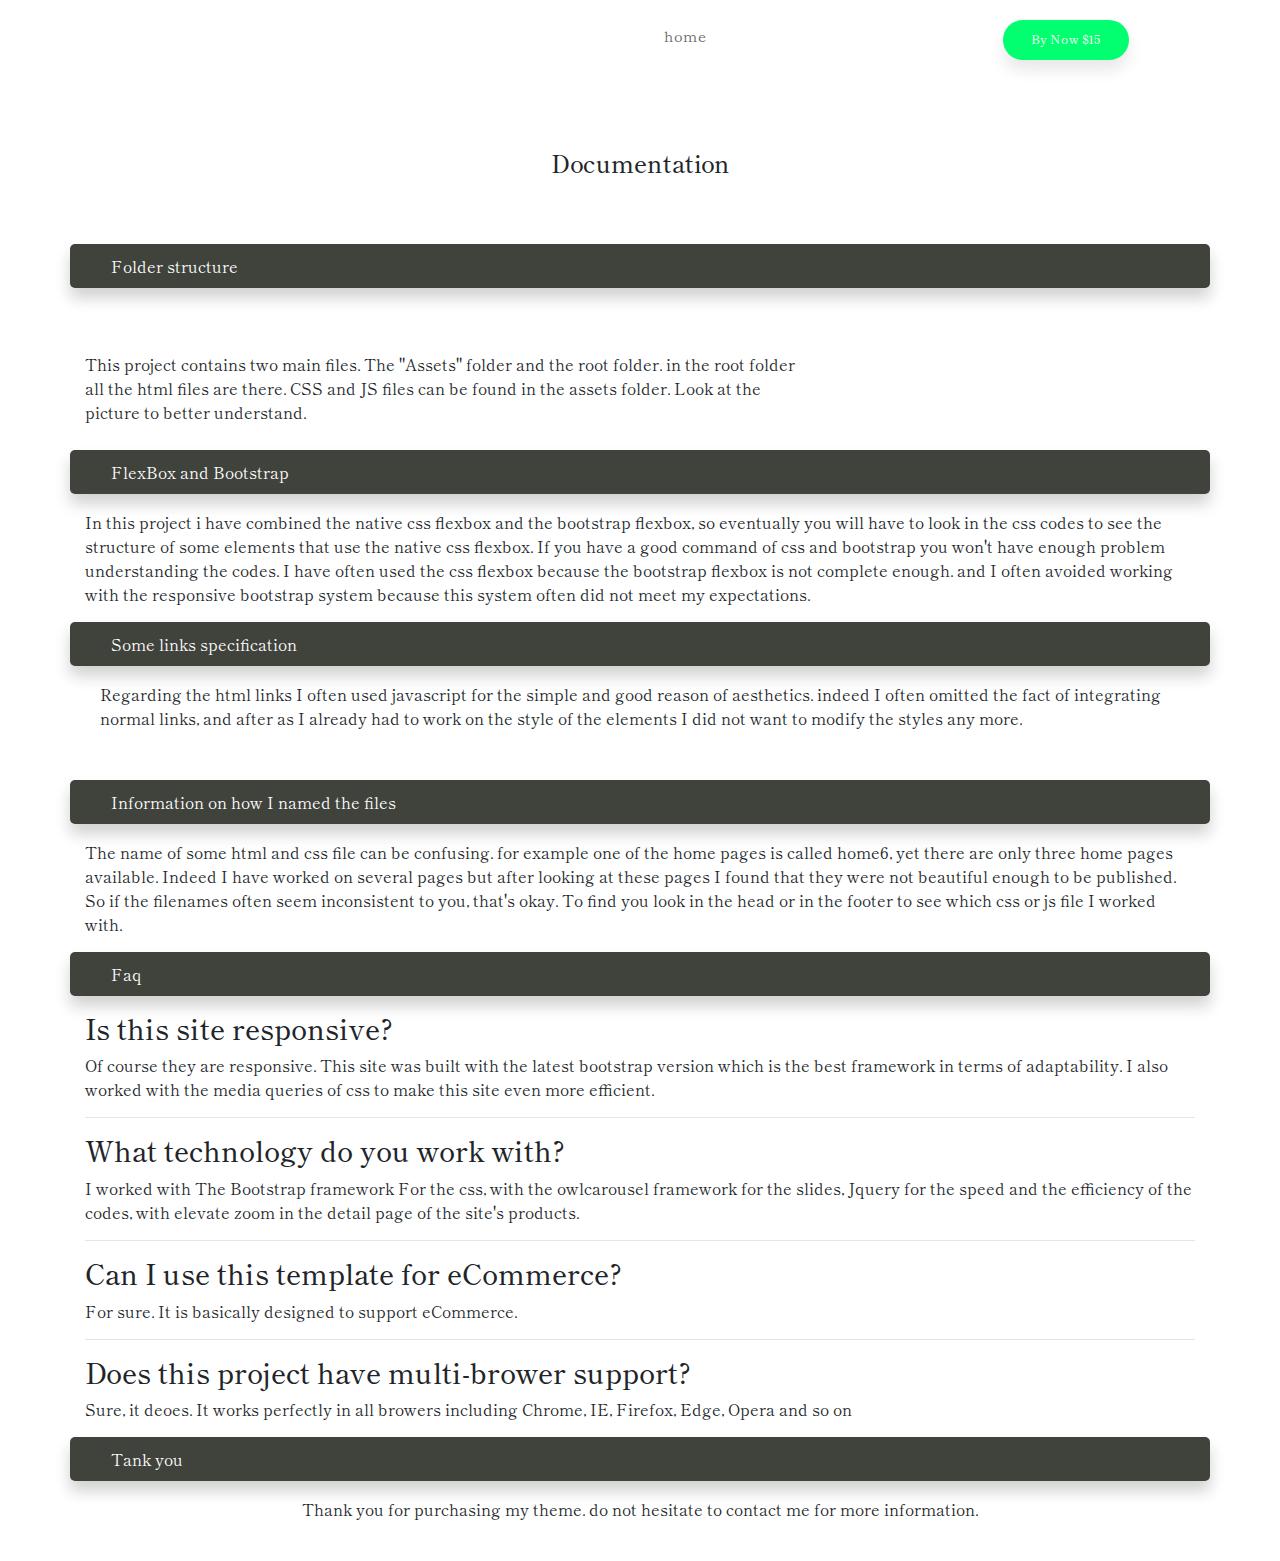
==== template3_parent/documentation.html @ 698ba392 "Create documentation.html" ====
<!DOCTYPE html>
<html>

<head>
    <link rel="stylesheet" href="assets/css/custom.css">
    <meta name="viewport" content="width=device-width, initial-scale=1">
    <link rel="stylesheet" href="assets/js/carousel/owlcarousel/owl.carousel.min.css">
    <link rel="stylesheet" href="assets/js/carousel/owlcarousel/owl.theme.default.min.css">
    <link rel="stylesheet" href="assets/css/bootstrap.css">
    <script src="assets/js/jquery.js"></script>
    <script src="assets/js/popper.js"></script>
    <script src="assets/js/bootstrap.min.js"></script>
    <link rel="stylesheet" href="assets/css/animate.min.css" />
    <script src="assets/js/fontawesome.js" crossorigin="anonymous"></script>
    <link href="assets/css/aos.css" rel="stylesheet">
    <link rel="preconnect" href="https://fonts.gstatic.com">
    <link href="https://fonts.googleapis.com/css2?family=Shippori+Mincho:wght@600&display=swap" rel="stylesheet">
    <link href="assets/css/main.css" rel="stylesheet">
    <link href="assets/css/accordion/main.css" rel="stylesheet">
    <link rel="stylesheet" href="assets/css/home4.css">
    <meta charset="utf-8" />
</head>

<body>
    <nav class="nav_on_carousel">
        <!--NAV 1 ON CAROUSEL, THE MENU LINKS-->
        <div class="main_nav_home6"
            style="display: flex; justify-content: space-around;z-index: 1000;padding: 20px 0px 10px 0px;width: 100%;">
            <div style="cursor: pointer;" class="menu_incons_home_6 open_main_menu_side"> <img class="nav_icons"
                    src="[data-uri]" />
            </div>
            <div class="logo_block_home3">
                <a href="index.html">
                    <img class="col-lg-12" src="logo.svg" alt="">
                </a>

            </div>
            <div class="link_home_6">
                <ul class="link_home_6">
                    <li class="li_links_main_menu_ul_home_6">
                        <a href="index.html" style="color: #686868;;">home</a>
                    </li>
                </ul>
            </div>
            <div class="search_part_block">
                <div>
                    <button onclick="window.location.href='contact.html'"
                        class="btn_carou_buy_now_big btn_by_now_simple black_on_small btn_to_hide">
                        <span class="ml-2">
                            By Now $15</span> <i style="color:white;" class="fas fa-arrow-right ml-2"
                            aria-hidden="true"></i></button>
                    <!--<span><i class="fa fa-shopping-basket" aria-hidden="true"></i></span>-->

                </div>

            </div>
        </div>
        <!-- MAIN MENU-->
        <div class="sidebar_main_menu">
            <div class="container menu_show_for_phone_tablette">
                <div class="row mt-3">
                    <div class="col-10">
                        <p class="mt-2 upper cart_color_solo">Menu</p>
                    </div>
                    <div class="col-2" style="cursor: pointer;"><span class="close close_main_menu text-right"
                            style="font-size: 30px;">&times;</span></div>
                </div>

                <div class="accordion_parent">
                    <div class="accordion_title row">
                        <span class="col-lg-11 cart_color_solo col-sm-11 col-10 ml-3">Home</span>
                        <strong class="plus_signe_accordion"><i style="font-size:20px" class="fas text-center fa-plus"
                                aria-hidden="true"></i></strong>
                    </div>
                    <div class="accordion_child complemention container ">
                        <div class="accordion_parent sub_for_menu_add">
                            <div class="accordion_title row">
                                <span class="col-lg-11 cart_color_solo col-sm-11 col-10 ml-3">Home Pages</span>
                                <strong class="plus_signe_accordion"><i style="font-size:20px"
                                        class="fas text-center fa-plus" aria-hidden="true"></i></strong>
                            </div>
                            <div class="accordion_child complemention container ">
                                <div class="mt-2"><a class="cart_color_solo ml-5" href="index.html">Home 1</a></div>
                                <div class="mt-2"><a class="cart_color_solo ml-5" href="home5.html">Home 2</a></div>
                                <div class="mt-2"><a class="cart_color_solo ml-5" href="home6.html">Home 3</a></div>
                            </div>
                        </div>
                        <div class="accordion_parent sub_for_menu_add">
                            <div class="accordion_title row">
                                <span class="col-lg-11 cart_color_solo col-sm-11 col-10 ml-3">Header Layout</span>
                                <strong class="plus_signe_accordion"><i style="font-size:20px"
                                        class="fas text-center fa-plus" aria-hidden="true"></i></strong>
                            </div>
                            <div class="accordion_child complemention container ">
                                <div class="mt-2"><a class="cart_color_solo ml-5" href="index.html">Header V1</a>
                                </div>
                                <div class="mt-2"><a class="cart_color_solo ml-5" href="home5.html">Header V2</a>
                                </div>
                                <div class="mt-2"><a class="cart_color_solo ml-5" href="home6.html">Header V3</a>
                                </div>
                            </div>
                        </div>
                        <div class="accordion_parent sub_for_menu_add">
                            <div class="accordion_title row">
                                <span class="col-lg-11 cart_color_solo col-sm-11 col-10 ml-3">Home Options</span>
                                <strong class="plus_signe_accordion"><i style="font-size:20px"
                                        class="fas text-center fa-plus" aria-hidden="true"></i></strong>
                            </div>
                            <div class="accordion_child complemention container ">
                                <div class="mt-2"><a class="cart_color_solo ml-5" href="home6.html">Modal Popup</a>
                                </div>
                                <div class="mt-2"><a class="cart_color_solo ml-5" href="home5.html">Header Whithout
                                        Stciky</a>
                                </div>
                                <div class="mt-2"><a class="cart_color_solo ml-5" href="index.html">Header
                                        Stciky1</a></div>
                                <div class="mt-2"><a class="cart_color_solo ml-5" href="home6.html">Header
                                        Stciky2</a></div>
                            </div>
                        </div>
                    </div>
                </div>
                <hr>
                <div class="accordion_parent">
                    <div class="accordion_title row">
                        <span class="col-lg-11 cart_color_solo col-sm-11 col-10 ml-3">Shop</span>
                        <strong class="plus_signe_accordion"><i style="font-size:20px" class="fas text-center fa-plus"
                                aria-hidden="true"></i></strong>
                    </div>
                    <div class="accordion_child complemention container">
                        <div class="accordion_parent sub_for_menu_add">
                            <div class="accordion_title row">
                                <span class="col-lg-11 cart_color_solo col-sm-11 col-10 ml-3">Catalog</span>
                                <strong class="plus_signe_accordion"><i style="font-size:20px"
                                        class="fas text-center fa-plus" aria-hidden="true"></i></strong>
                            </div>
                            <div class="accordion_child complemention container">
                                <div class="mt-2"><a class="cart_color_solo ml-5" href="grid_view_1.html">Style
                                        1</a></div>
                                <div class="mt-2"><a class="cart_color_solo ml-5" href="grid_view_2.html">Style
                                        2</a></div>
                                <div class="mt-2"><a class="cart_color_solo ml-5" href="grid_view_3.html">Style
                                        3</a></div>
                            </div>
                        </div>
                        <div class="accordion_parent sub_for_menu_add">
                            <div class="accordion_title row">
                                <span class="col-lg-11 cart_color_solo col-sm-11 col-10 ml-3">Cart &
                                    Whishlist</span>
                                <strong class="plus_signe_accordion"><i style="font-size:20px"
                                        class="fas text-center fa-plus" aria-hidden="true"></i></strong>
                            </div>
                            <div class="accordion_child complemention container ">
                                <div class="mt-2"><a class="cart_color_solo ml-5" href="cart_1.html">Cart 1</a>
                                </div>
                                <div class="mt-2"><a class="cart_color_solo ml-5" href="cart_2.html">Cart 2</a>
                                </div>
                                <div class="mt-2"><a class="cart_color_solo ml-5" href="cart_3.html">Cart 3</a>
                                </div>
                            </div>
                        </div>
                        <div class="accordion_parent sub_for_menu_add">
                            <div class="accordion_title row">
                                <span class="col-lg-11 cart_color_solo col-sm-11 col-10 ml-3">Checkout &
                                    Validationi</span>
                                <strong class="plus_signe_accordion"><i style="font-size:20px"
                                        class="fas text-center fa-plus" aria-hidden="true"></i></strong>
                            </div>
                            <div class="accordion_child complemention container ">
                                <div class="mt-2"><a class="cart_color_solo ml-5" href="checkout_road_1.html">Checkout
                                        Road 1</a></div>
                                <div class="mt-2"><a class="cart_color_solo ml-5" href="checkout_road_2.html">Checkout
                                        Road 2</a></div>
                                <div class="mt-2"><a class="cart_color_solo ml-5" href="checkout_road_3.html">Checkout
                                        Road 3</a></div>
                                <div class="mt-2"><a class="cart_color_solo ml-5" href="checkout_road_4.html">Checkout
                                        Road 4</a></div>
                            </div>
                        </div>
                    </div>
                </div>
                <hr>
                <div class="accordion_parent">
                    <div class="accordion_title row">
                        <span class="col-lg-11 cart_color_solo col-sm-11 col-10 ml-3">Product & Other Pages</span>
                        <strong class="plus_signe_accordion"><i style="font-size:20px" class="fas text-center fa-plus"
                                aria-hidden="true"></i></strong>
                    </div>
                    <div class="accordion_child complemention container">
                        <div class="accordion_parent sub_for_menu_add">
                            <div class="accordion_title row">
                                <span class="col-lg-11 cart_color_solo col-sm-11 col-10 ml-3">Product Types</span>
                                <strong class="plus_signe_accordion"><i style="font-size:20px"
                                        class="fas text-center fa-plus" aria-hidden="true"></i></strong>
                            </div>
                            <div class="accordion_child complemention container">
                                <div class="mt-2"><a class="cart_color_solo ml-5" href="product-detail.html">Product
                                        Pages 1</a></div>
                                <div class="mt-2"><a class="cart_color_solo ml-5" href="product-detail_2.html">Product
                                        Pages 2</a></div>
                                <div class="mt-2"><a class="cart_color_solo ml-5" href="product-detail_3.html">Product
                                        Pages 3</a></div>
                            </div>
                        </div>
                        <div class="accordion_parent sub_for_menu_add">
                            <div class="accordion_title row">
                                <span class="col-lg-11 cart_color_solo col-sm-11 col-10 ml-3">Other Pages</span>
                                <strong class="plus_signe_accordion"><i style="font-size:20px"
                                        class="fas text-center fa-plus" aria-hidden="true"></i></strong>
                            </div>
                            <div class="accordion_child complemention container ">
                                <div class="mt-2"><a class="cart_color_solo ml-5" href="about.html">About</a></div>
                                <div class="mt-2"><a class="cart_color_solo ml-5" href="contact.html">Contact</a>
                                </div>
                                <div class="mt-2"><a class="cart_color_solo ml-5" href="login_single.html">Login
                                        Single</a></div>
                                <div class="mt-2"><a class="cart_color_solo ml-5" href="register_single.html">Register
                                        Single</a></div>
                                <div class="mt-2"><a class="cart_color_solo ml-5" href="my_account.html">My
                                        Account</a></div>
                                <div class="mt-2"><a class="cart_color_solo ml-5" href="404.html">Not Found Page</a>
                                </div>
                            </div>
                        </div>
                    </div>
                </div>
                <hr>
                <div class="accordion_parent">
                    <div class="accordion_title row">
                        <span class="col-lg-11 cart_color_solo col-sm-11 col-10 ml-3">Blog</span>
                        <strong class="plus_signe_accordion"><i style="font-size:20px" class="fas text-center fa-plus"
                                aria-hidden="true"></i></strong>
                    </div>
                    <div class="accordion_child complemention container">
                        <div class="accordion_parent sub_for_menu_add">
                            <div class="accordion_title row">
                                <span class="col-lg-11 cart_color_solo col-sm-11 col-10 ml-3">Blog Pages</span>
                                <strong class="plus_signe_accordion"><i style="font-size:20px"
                                        class="fas text-center fa-plus" aria-hidden="true"></i></strong>
                            </div>
                            <div class="accordion_child complemention container">
                                <div class="mt-2"><a class="cart_color_solo ml-5" href="blog_classic.html">Classic
                                        Simple</a></div>
                                <div class="mt-2"><a class="cart_color_solo ml-5"
                                        href="blog_classic-side-bar.html">Classic With Side Bar</a>
                                </div>
                                <div class="mt-2"><a class="cart_color_solo ml-5" href="blog_grid.html">Blog
                                        Grid</a></div>
                                <div class="mt-2"><a class="cart_color_solo ml-5" href="blog_list.html">Blog
                                        List</a></div>
                                <div class="mt-2"><a class="cart_color_solo ml-5" href="blog_single.html">Blog
                                        single simple</a>
                                </div>
                                <div class="mt-2"><a class="cart_color_solo ml-5" href="blog_single_side.html">Blog
                                        single With Side
                                        Bar</a></div>
                            </div>
                        </div>

                    </div>
                </div>
                <hr>
                <div class="row mt-3">
                    <div class="col-10">
                        <p class="mt-2 upper cart_color_solo cart_color">Login</p>
                    </div>
                    <div class="col-2" style="cursor: pointer;"><img class="nav_icons"
                            src="[data-uri]">
                    </div>
                </div>
                <hr>
                <div class="row mt-3">
                    <div class="col-10">
                        <p class="mt-2 upper cart_color_solo cart_color">Cart</p>
                    </div>
                    <div class="col-2 d-flex" style="cursor: pointer; color:#01FF70;"> <span>(0)</span> <img
                            class="nav_icons"
                            src="[data-uri]">
                    </div>
                </div>

                <hr>
                <div class="row mt-3">
                    <div class="col-10">
                        <p class="mt-2 upper cart_color_solo cart_color">Whishlist</p>
                    </div>
                    <div class="col-2 d-flex" style="cursor: pointer; color:#01FF70;"> <span>(0)</span> <img
                            class="nav_icons"
                            src="[data-uri]">
                    </div>
                </div>

            </div>
        </div>
    </nav>
    <div>
        <div class="container" style="margin-top: 50px;">
            <div class="text-center">
                <img class="logo_big" src="logo_big.svg" alt="">
            </div>
            <h4 class="text-center big_title_h4">Documentation</h4>
        </div>
    </div>
    <div class="container mt-5">
        <div class="accordion_parent">
            <div class="accordion_title row">
                <span class="col-lg-11  col-sm-11 col-10 ml-3">Folder structure</span>
                <strong class="plus_signe_accordion"><i style='font-size:20px'
                        class='fas fa-plus text-center'></i></strong>
            </div>
            <div class="accordion_child complemention">
                <div class="row mt-3">
                    <div class="col-lg-8 mt-5">
                        <p>This project contains two main files. The "Assets" folder and the root folder.
                            in the root folder all the html files are there. CSS and JS files can be found in the assets
                            folder. Look at the picture to better understand.</p>
                    </div>
                    <div><img src="documentation_structure.png" class="col-lg-12" alt=""></div>
                </div>
            </div>
        </div>

        <div class="accordion_parent">
            <div class="accordion_title row">
                <span class="col-lg-11  col-sm-11 col-10 ml-3">FlexBox and Bootstrap</span>
                <strong class="plus_signe_accordion"><i style='font-size:20px'
                        class='fas fa-plus text-center'></i></strong>
            </div>
            <div class="accordion_child complemention">
                <p class="mt-3">In this project i have combined the native css flexbox and the bootstrap flexbox, so
                    eventually you
                    will have to look in the css codes to see the structure of some elements that use the native css
                    flexbox. If you have a good command of css and bootstrap you won't have enough problem understanding
                    the codes. I have often used the css flexbox because the bootstrap flexbox is not complete enough.
                    and I often avoided working with the responsive bootstrap system because this system often did not
                    meet my expectations.</p>
            </div>
        </div>
        <div class="accordion_parent">
            <div class="accordion_title row">
                <span class="col-lg-11  col-sm-11 col-10 ml-3">Some links specification</span>
                <strong class="plus_signe_accordion"><i style='font-size:20px'
                        class='fas fa-plus text-center'></i></strong>
            </div>
            <div class="accordion_child complemention">
                <div class="col-lg-12">
                    <p class="mt-3">Regarding the html links I often used javascript for the simple and good reason of
                        aesthetics.
                        indeed I often omitted the fact of integrating normal links, and after as I already had to work
                        on
                        the style of the elements I did not want to modify the styles any more.</p>
                </div>
                <div class="col-lg-4">
                    <img src="links_spe.png" alt="">
                </div>

            </div>
        </div>
        <div class="accordion_parent">
            <div class="accordion_title row">
                <span class="col-lg-11  col-sm-11 col-10 ml-3">Information on how I named the files</span>
                <strong class="plus_signe_accordion"><i style='font-size:20px'
                        class='fas fa-plus text-center'></i></strong>
            </div>
            <div class="accordion_child complemention">
                <p class="mt-3">The name of some html and css file can be confusing. for example one of the home pages
                    is called
                    home6, yet there are only three home pages available. Indeed I have worked on several pages but
                    after looking at these pages I found that they were not beautiful enough to be published. So if the
                    filenames often seem inconsistent to you, that's okay. To find you look in the head or in the footer
                    to see which css or js file I worked with.</p>
            </div>
        </div>
        <div class="accordion_parent">
            <div class="accordion_title row">
                <span class="col-lg-11  col-sm-11 col-10 ml-3">Faq</span>
                <strong class="plus_signe_accordion"><i style='font-size:20px'
                        class='fas fa-plus text-center'></i></strong>
            </div>
            <div class="accordion_child complemention">
                <div class="mt-3">
                    <h3>Is this site responsive?</h3>
                    <p>Of course they are responsive. This site was built with the latest bootstrap version which is the
                        best framework in terms of adaptability.
                        I also worked with the media queries of css to make this site even more efficient.</p>
                    <hr>
                    <h3>What technology do you work with?</h3>
                    <p>I worked with The Bootstrap framework For the css, with the owlcarousel framework for the slides,
                        Jquery for the speed and the efficiency of the codes, with elevate zoom in the detail page of
                        the site's products.</p>
                    <hr>
                    <h3>Can I use this template for eCommerce?</h3>
                    <p>For sure. It is basically designed to support eCommerce.</p>
                    <hr>
                    <h3>Does this project have multi-brower support?</h3>
                    <p>Sure, it deoes. It works perfectly in all browers including Chrome, IE, Firefox, Edge, Opera and
                        so on</p>
                </div>
            </div>
        </div>
        <div class="accordion_parent">
            <div class="accordion_title row">
                <span class="col-lg-11  col-sm-11 col-10 ml-3">Tank you</span>
                <strong class="plus_signe_accordion"><i style='font-size:20px'
                        class='fas fa-plus text-center'></i></strong>
            </div>
            <div class="accordion_child complemention">
                <p class="mt-3 text-center">Thank you for purchasing my theme. do not hesitate to contact me for more
                    information.</p>
                <div class="text-center">
                    <img class="logo_big" src="logo_big.svg" alt="">
                </div>
            </div>
        </div>
    </div>
    <script src="assets/js/main.js"></script>
    <script src="assets/js/carousel/owlcarousel/owl.carousel.min.js"></script>
    <script src="assets/js/aos.js"></script>
    <script src="assets/js/carousel/custom.js"></script>
    <script src="assets/js/carousel/big.js"></script>
    <script src="assets/js/carousel/my_own_carou.js"></script>
    <script src="assets/css/accordion/main.js"></script>
    <script src="main.js"></script>
</body>

</html>
---- template3_parent/assets/css/custom.css ----
html,
h1,
h2,
h3,
h4,
h5,
h6,
p,
a,
strong,
span,
input,
li,
body,
button,
input {
    font-family: 'Shippori Mincho', serif;
}


body,
html {
    height: 100%;
}

/*ONLY FOR THE CAROUSEL THAT HAVING THE "carou_responsive_div" CLASS */
/*CUSTOM THE TWO BUTTON CONTROLER OF RESPONSIVE CAROUSEL*/
.btn_carou_responsive_div {
    font-size    : 1.7em !important;
    box-shadow   : 0 10px 15px rgba(25, 25, 25, 0.1);
    border-radius: 50% !important;
    height       : 50px;
    width        : 50px;
    color        : #01FF70 !important;
}

/*PUT THE ALL THE TWO BUTTON OF CAROUSEL ON THE RIGHT OF THE SCREEN*/
.owl-nav-carou_responsive_div {
    right     : 0;
    position  : absolute;
    margin-top: 20px
}

nav.disabled {
    display: block !important;
}

/*CUSTOM THE TWO BUTTON CONTROLER OF RESPONSIVE CAROUSEL*/
.btn_carou_responsive_div:hover {
    background-color          : #01FF70 !important;
    transition                : background-color 1s;
    color                     : white !important;
    transition-timing-function: linear;
}

/*THE SEPARATOR*/
.block_separator_carou_responsive {
    border-style: solid;
    height      : 0;
    border-width: 1px;
    margin-top  : 15px;
    border-color: #01FF70;
    cursor      : pointer;
}

/*STYLE OF COUNTER*/
.block_counter_carou_responsive {
    box-shadow   : 0 10px 15px rgba(25, 25, 25, 0.1);
    border-radius: 50% !important;
    width        : 30px;
    height       : 30px;
    text-align   : center;
    font-size    : 14px;
    padding-top  : 2px;
    cursor       : pointer;
    color        : #01FF70;
}

/*@media screen and (max-height: 768px) {}*/

.owl-dots-carou_responsive_div {
    display: none;
}



.bg_green_side_big_carou {
    /* box-shadow  : 0 10px 15px rgba(25, 25, 25, 0.1);*/
    border-width: 1px;
    height      : auto;
    border-color: #01FF70;
}


.row.onepx-gutter [class*='col-']:not(:first-child),
.row.oneepx-gutter [class*='col-']:not(:last-child) {
    padding-right: 0px;
    padding-left : 0px;
}

.row.onepx-gutter [class*='col-']:first-child,
.row.oneepx-gutter [class*='col-']:last-child {
    padding-right: 0px;
    padding-left : 0px;
}

.row1_of_element_on_big_carou {
    position: absolute;
    z-index : 1000 !important;
    top     : 100px;
    right   : 10%;
}

.price_carou_big_1 {
    margin-right: 10%;
    color       : white;
    font-size   : 30px;
}

.btn_carou_buy_now_big {
    border-width    : 0px;
    box-shadow      : 0 10px 15px rgba(25, 25, 25, 0.1);
    color           : white;
    padding         : 10px 20px 10px 20px;
    transition      : background-color 1s, color 1s linear;
    border-radius   : 20px;
    background-color: #01FF70;
    font-size       : 12.5px;
}

.btn_carou_buy_now_big:hover {
    background-color: white;
    color           : #01FF70;
}



.row2_of_element_on_big_carou {
    position: absolute;
    z-index : 1000;
    top     : 100px;
    left    : 10%;
}

.sub_element {
    border-width: 0px;
    color       : white;
    font-size   : 20px;
    font-weight : bolder;
}

.row3_of_element_on_big_carou {
    position: absolute;
    z-index : 1000;
    top     : 73%;
    left    : 10%;

}

.txt-third_on_carou {
    font-weight  : 300;
    font-size    : 15px;
    padding      : 10px 20px 10px 20px;
    border-radius: 20px;
    box-shadow   : 0 10px 15px rgba(25, 25, 25, 0.1);
    border-style : solid;
    border-width : 1px;
    border-color : #01FF70;
}

.row4_of_element_on_big_carou {
    position: absolute;
    z-index : 1000 !important;
    top     : 73%;
    right   : 15%;
}

.btn_carou_explore_big {
    border-width    : 0px;
    box-shadow      : 0 10px 15px rgba(25, 25, 25, 0.1);
    color           : white;
    height          : 50px;
    width           : 50px;
    background-color: #01FF70;
    border-radius   : 50%;
    color           : white;
    font-size       : 12.5px;
}

.btn_carou_explore_big:hover {
    background-color: white;
    height          : 55px;
    width           : 55px;
    transition      : background-color 0.5s, width .5s, height .5s;
    color           : #01FF70;
    font-size       : 20px;
}

.owl-dots-carou_carousel_big {
    position: absolute;
    z-index : 1;
    top     : 80%;
    right   : 45%;
}

.owl-dots-carou_carousel_big .owl-dot span {
    background-color: transparent !important;
    border-style    : solid;
    border-width    : 2px;
    border-color    : white;
}

.owl-dots-carou_carousel_big .active span {
    background-color: #01FF70 !important;
    border-color    : #01FF70 !important;
}

.owl-nav-owl-carousel_big {
    display: none;
}

.carousel-indicators li.active {
    background-color: white !important;
}

.carousel-indicators li {
    border-radius   : 50%;
    height          : 10px !important;
    width           : 10px !important;
    background-color: #01FF70 !important;
}

.my_own_carou {
    position: relative;
}

.my_own_carou>div {
    position: absolute;
    z-index : 10000;
}



.carousel-control-next-icon {

    color: #01FF70 !important;
}

.title_on_carou_big1 {
    font-size     : 20px;
    letter-spacing: 1px;
    font-family   : 'Antic Slab', serif !important;
}

.vertical_horizon-center {
    margin       : 0;
    position     : absolute;
    top          : 50%;
    left         : 50%;
    -ms-transform: translate(-50%, -50%);
    transform    : translate(-50%, -50%);
}

.center_verticaly {
    margin   : 0;
    position : absolute;
    top      : 50%;
    left     : 50%;
    transform: translate(-50%, -50%);
    height   : 20%;
}

.icons_on_carou_phone_big_1 {
    margin   : 0;
    position : absolute;
    top      : 40%;
    right    : 10%;
    transform: translate(-50%, -50%);
    height   : 20%;
    z-index  : 1000000;
}

.image_to_slide {
    height : 100vh;
    display: none;
}

.clearfix {
    overflow: auto;
}

.fine-ligne-carou {
    border-style: solid;
    border-width: 1px;
    height      : 55%;
    width       : 0px;
    border-color: white;
}

.computer_menu {
    position   : absolute;
    z-index    : 1000;
    padding-top: 30px;
}

.fa-grip-lines_block {
    border-style    : solid;
    height          : 100px;
    width           : 100px;
    padding         : 10px;
    border-width    : 0px;
    border-radius   : 50%;
    background-color: #40423c;
    cursor          : pointer;
}

.cart_counter {
    position   : absolute;
    color      : #01FF70 !important;
    top        : 15px;
    font-family: 'Antic Slab', serif !important;
    font-size  : 20px;
    font-weight: bolder;
}

/*BIG CAROUSEL 2 PART
*/

.main_block_to_center {
    position : absolute;
    z-index  : 100000;
    top      : 40%;
    left     : 50%;
    transform: translate(-50%, -50%);
    width    : 100%
}

.BigTitle_Carou2 {
    text-align    : center;
    width         : 100%;
    color         : white;
    letter-spacing: 51px;
    text-transform: uppercase;
    margin-top    : 50px;
}

.secondTitle_Carou1 {
    margin-top : 50px;
    font-family: 'Antic Slab', serif !important;
    font-size  : 80px;
    color      : #40423c !important;
}

.Date_Carou1 {
    margin-top : 0px;
    color      : #01FF70 !important;
    font-size  : 50px;
    margin-left: 5%;
}

.explore_Carou2 {
    color              : white !important;
    font-size          : 25px;
    border-bottom-style: solid;
    text-align         : center;
}

.explore_Carou2:hover {
    text-decoration    : none;
    border-bottom-color: #01FF70 !important;
    transition         : ease border-bottom-color 2s;
}

.block_for_controler {
    position : absolute;
    z-index  : 10000;
    left     : 50%;
    bottom   : 5%;
    transform: translateX(-50%)
}

.line-prev {
    /*  position           : absolute;
    z-index            : 100000;
    bottom             : 10%;
    left               : 44%;
    transform          : translate(-50%, 50%);*/
    color              : white !important;
    font-size          : 25px;
    border-bottom-style: solid;
    cursor             : pointer;
    width              : 50px;
}

.row_prev_big_carou2 {
    /*  position : absolute;
    z-index  : 100000;
    bottom   : 10.2%;
    left     : 49%;
    transform: translate(-50%, 50%);*/
    color    : white !important;
    font-size: 20px;
    cursor   : pointer;
}


.line-next {
    /* position           : absolute;
    z-index            : 100000;
    bottom             : 10%;
    left               : 55%;
    transform          : translate(-50%, 50%);*/
    color              : white !important;
    font-size          : 25px;
    border-bottom-style: solid;
    cursor             : pointer;
    width              : 50px;
}

.row_next_big_carou2 {
    /* position : absolute;
    z-index  : 100000;
    bottom   : 10.2%;
    left     : 60%;
    transform: translate(-50%, 50%);*/
    color    : white !important;
    font-size: 20px;
    cursor   : pointer;
}

.next-control-big-carou2:hover {
    color     : #01FF70 !important;
    transition: ease color 1s;
}

.prev-control-big-carou2:hover {
    color     : #01FF70 !important;
    transition: ease color 1s;
}

/*END OFCAROUSEL 2 PART ;
*/






@media screen and (min-width: 1024px) {
    .image_to_slide {
        display: block;
    }
}



@media screen and (max-width: 576px) {
    .row1_of_element_on_big_carou {
        left: 10%;
        top : 70px;
    }

    .row2_of_element_on_big_carou,
    .row3_of_element_on_big_carou {
        display: none !important;
    }

    .btn_by_now_simple {
        border-radius      : 0px;
        background-color   : transparent;
        border-bottom-style: solid !important;
        border-color       : #01FF70 !important;
        border-bottom-width: 1px !important;
    }

    .hide768 {
        display: none;
    }
}

@media screen and (max-width: 360px) {
    .row1_of_element_on_big_carou {
        left: 10%;
        top : 90px;
    }

    .row4_of_element_on_big_carou {
        top: 82%;
    }

    .btn_by_now_simple {
        border-radius      : 0px;
        background-color   : transparent;
        border-bottom-style: solid !important;
        border-color       : #01FF70 !important;
        border-bottom-width: 1px !important;
    }
}

@media screen and (max-width: 992px) {
    .txt_right_nav_big_carou1 {
        display: none;
    }

    /*.image_to_slide {
        height: 30% !important;
        width : 30% !important;
    }*/

    .vertical_horizon-center {
        margin       : 0;
        position     : absolute;
        top          : 50%;
        left         : 30%;
        -ms-transform: translate(-50%, -50%);
        transform    : translate(-50%, -50%);
    }

    .row.onepxPuma-gutter [class*='col-']:not(:first-child),
    .row.onepxPuma-gutter [class*='col-']:not(:last-child) {
        padding-right: 0px;
        padding-left : 0px;
    }

    .row.onepxPuma-gutter[class*='col-']:first-child,
    .row.onepxPuma-gutter [class*='col-']:last-child {
        padding-right: 0px;
        padding-left : 0px;
    }




    .element_to_down {
        margin-top: 20px;
    }

}

.logo-div {
    margin-left: 5%;
}

.span_second_block_link_on_carou_big1 {
    margin-left: 50px;
}

@media screen and (max-width: 576px) {
    .logo-div {
        margin: 0 !important;
    }

    .txt_left_nav_big_carou1 {
        display: none;
    }

    .span_second_block_link_on_carou_big1 {
        margin-left: 20px !important;
    }

    .BigTitle_Carou2 {
        font-size     : 18px;
        letter-spacing: 10px;
    }

    .secondTitle_Carou1 {
        font-size: 40px;
    }

    .Date_Carou1 {
        font-size: 30px;
    }

    .explore_Carou2 {
        color              : white !important;
        font-size          : 20px;
        border-bottom-style: solid;
        text-align         : center;
    }



    .black_on_small {
        color: black;
    }

    .txt_promo_box,
    .promo_pox2,
    .txt_to_reduce {
        font-size: 18px;
    }

    .fa-grip-lines_block {
        border-style    : solid;
        height          : 30px;
        width           : 30px;
        padding         : 5px;
        border-width    : 0px;
        border-radius   : 50%;
        background-color: #40423c;
        cursor          : pointer;
    }
}

@media screen and (max-width: 992px) {
    .logo-div {
        margin: 0 !important;
    }

    .txt_right_nav_big_carou1 {
        display: none;
    }
}

@media screen and (max-width: 280px) {
    .span_second_block_link_on_carou_big1 {
        margin-left: 10px !important;
    }

}
---- template3_parent/assets/css/main.css ----
html,
body {
    height: 100%;
}

body {
    margin        : 0;
    padding       : 0;
    display       : flex;
    flex-direction: column;

}

.fa-grip-lines_block i {
    font-size: 15px;
}

.sub_menu_links_menu_main_menu li a {
    text-transform: none !important;
    font-size     : 15px !important;
}

.sub_menu_links_menu_main_menu li :hover {
    text-decoration: underline;
}

.logo-div {
    display        : flex;
    justify-content: center;
}

.sub_menu_links_menu_main_menu li {
    width: 100%;
}

textarea:hover,
input:hover,
textarea:active,
input:active,
textarea:focus,
input:focus,
button:focus,
button:active,
button:hover,
label:focus,
.btn:active,
.btn.active {
    outline           : 0px !important;
    -webkit-appearance: none;
    box-shadow        : none !important;
}

.grid_title,
.aras {
    color: #666 !important;
}

.checkout_nav {
    display        : flex;
    justify-content: space-around;
    margin         : 0% 10% 0% 10%
}

.checkout_nav>div {
    display        : flex;
    width          : 25%;
    justify-content: center;
}

.checkout_nav>div:before,
.checkout_nav>div:after {
    content         : "";
    height          : 2px;
    margin-top      : 12px;
    width           : 100%;
    background-color: teal;
    z-index         : 1;
}

.main_menu_ul li,
.main_menu_ul li a,
.sub_menu_main_menu_ul_home_6 a {
    list-style-type: none;
    font-size      : 15px;
    letter-spacing : 1px;
    cursor         : pointer;
    margin-top     : 10px;
    text-transform : uppercase;
    font-weight    : lighter;
    color          : #444;
}

.li_links_main_menu_ul {
    position: static;
}


.et-menu-toggle {
    border-radius: 50%;
    height       : 30px;
    width        : 30px;
}

.sub_menu_main_menu_ul {
    position  : absolute;
    left      : 0;
    margin-top: 90px;
    display   : none;
}

.sub_menu_main_menu_ul_home_6 {
    position  : absolute;
    left      : 0;
    margin-top: 90px;
    display   : none;
    transition: all .5s;
}

/*.li_links_main_menu_ul:hover .sub_menu_main_menu_ul {
    display: none;
}*/

.sub_menu_main_menu_ul ul li a,
.sub_menu_main_menu_ul_home_6 ul li a {
    color         : gray;
    font-size     : 12px;
    letter-spacing: 2px;
}

.et-menu-toggle_active {
    background      : #f8f8f8;
    background-color: rgba(0, 0, 0, .05);
    border-radius   : 50%;
    height          : 30px;
    width           : 30px;
}

.main_menu_ul_parent {
    border-right-style: solid;
    border-width      : 1px;
    border-color      : rgba(0, 0, 0, .05);
}

.link_home_6 li {
    display: inline-block;

    margin-left: 20px;
    margin-top : 5px;
    font-size  : 15px;

}

.link_home_6 li:hover {
    text-decoration: underline;
    cursor         : pointer;
}

.link_home_6 li:hover .sub_menu_main_menu_ul_home_6 {
    display: block;
}

.sub_menu_main_menu_ul_home_6 {
    background-color   : white;
    top                : -45px;
    width              : 100%;
    z-index            : 10000000000000000000000000000;
    border-bottom-style: solid;
    padding-bottom     : 20px;
    border-width       : 1px;
    border-color       : gray;
}

.menu_incons_home_6 {
    display: none;
}

.box_bg-Title>div {
    background: white;
    box-shadow: 0 10px 15px rgb(25 25 25 / 10%);
}


.why_Shop {
    background-color: lightgray;
    margin          : 100px 30px 20px 30px;
    padding         : 10px;
}

.why_Shop>div {
    width           : 30%;
    background-color: white;
    box-shadow      : 0 10px 15px rgba(25, 25, 25, 0.1);
    padding         : 50px;
    margin          : 10px;
}

.workers_about {
    margin: 100px 00px 20px 0px;
}

.workers_about>div {
    width : 22%;
    margin: 10px;
}

.paralax_about {
    background-image: url('../img/sneakers.jpeg');

    width                : 100%;
    background-size      : cover;
    background-attachment: fixed;
    background-repeat    : no-repeat;
    padding              : 30px;
}

.step_active {
    border-radius   : 50%;
    color           : teal;
    align-self      : center;
    width           : 25px;
    border-width    : 1px;
    height          : 25px;
    justify-content : center;
    text-align      : center;
    cursor          : pointer;
    background-color: #01FF70;
}

.step_desactive {
    border-radius  : 50%;
    color          : teal;
    border-style   : solid;
    border-width   : 1px;
    border-color   : teal;
    align-self     : center;
    width          : 25px;
    border-width   : 1px;
    height         : 25px;
    justify-content: center;
    text-align     : center;
    cursor         : pointer;

}

.step_txt {
    color     : rgb(102, 102, 102);
    position  : absolute;
    font-size : 13px;
    margin-top: 10px;
}

.cart_color_solo {
    color: rgb(102, 102, 102);
}

.different_address {
    display: none;
}

.paragraph_register {
    font-size: 13px;
}

#page-content {
    flex: 1 0 auto;
}

.promo_pox {
    background   : rgb(188, 231, 240);
    height       : 150px;
    border-radius: 10px;
    box-shadow   : 0 10px 15px rgba(25, 25, 25, 0.1);
}

.promo_pox4 {
    background-image   : url('https://static.nike.com/a/images/f_auto/dpr_3.0/w_374,c_limit/d94cd265-9174-4fd6-b031-51d5dff45e41/nike-just-do-it.jpg');
    height             : 150px;
    border-radius      : 10px;
    box-shadow         : 0 10px 15px rgba(25, 25, 25, 0.1);
    background-repeat  : no-repeat;
    background-size    : cover;
    background-position: left;
}

.promo_pox2 {
    /* background   : #dec8f3;*/
    background-image   : url('https://static.nike.com/a/images/f_auto/dpr_3.0/w_374,c_limit/7f3f7c29-2a0e-45f1-baa4-2c6f0b26a06d/nike-just-do-it.png');
    height             : 150px;
    border-radius      : 10px;
    box-shadow         : 0 10px 15px rgba(25, 25, 25, 0.1);
    background-repeat  : no-repeat;
    background-size    : cover;
    background-position: left;
}

.promo_pox3 {
    /* background   : #dec8f3;*/
    background-image   : url('../img/promo3.png');
    height             : 150px;
    border-radius      : 10px;
    box-shadow         : 0 10px 15px rgba(25, 25, 25, 0.1);
    background-repeat  : no-repeat;
    background-size    : cover;
    background-position: left;
}

.txt_promo_box {
    padding-top: 65px;
    font-weight: bolder;
    color      : black;
    text-align : center;
}


.img_rounded_10 {
    /* border-radius: 30px;*/
    width : 100%;
    cursor: pointer;
}

a:hover {
    text-decoration: none;
    color          : inherit;
}

.bg_for_images {
    background-color: #eff1f0;
    border-radius   : 5px;

}

.side_element_title {
    font-size     : 13px;
    text-align    : center;
    margin-top    : 10px;
    text-transform: uppercase;
}

a {
    color: black;
}

.heart_block {
    position        : absolute;
    box-shadow      : 0 10px 15px rgba(25, 25, 25, 0.1);
    border-radius   : 50%;
    right           : 40px;
    top             : 10px;
    z-index         : 1;
    background-color: white;
    height          : 30px;
    width           : 30px;
    cursor          : pointer;
}

.quick_view_block {
    position        : absolute;
    box-shadow      : 0 10px 15px rgba(25, 25, 25, 0.1);
    border-radius   : 50%;
    right           : 40px;
    top             : 50px;
    z-index         : 1;
    background-color: white;
    height          : 30px;
    width           : 30px;
    cursor          : pointer;
}

.wish_on_product {
    padding-top : 4px;
    padding-left: 7px;
}




.img_rounded_10:hover {
    animation         : pulse;
    /* referring directly to the animation's @keyframe declaration */
    animation-duration: 1s;
    /* don't forget to set a duration! */
}

.title_of_collection {
    color    : white;
    position : absolute;
    bottom   : 40%;
    z-index  : 1;
    right    : 30%;
    font-size: 1.2em;
}

.btn_shop_now_collection {
    position: absolute;
    bottom  : 30%;
    z-index : 1;
    right   : 30%;
}


.title_of_men {
    color    : black;
    position : absolute;
    bottom   : 10%;
    z-index  : 1;
    right    : 30%;
    font-size: 1.2em;
}

.btn_shop_now_men {
    position: absolute;
    bottom  : 0%;
    z-index : 1;
    right   : 30%;
}

.feature_title {
    font-weight: bolder;
    font-size  : 50px;
}

.big_own_title {
    font-weight   : bolder;
    font-size     : 50px;
    color         : white;
    text-transform: uppercase;
    padding-top   : 200px;
}

.classic_categories_blog_title {
    text-transform: uppercase;
    font-size     : 13px;
    border-bottom : solid;
    width         : 20px;
    text-indent   : 10px;
}

.nav_on_carousel,
.computer_menu {
    /* position: relative;*/
}

.who_we_are_block {
    margin: 100px 30px 20px 30px;
}

.who_we_are_block>div {
    margin: 10px;
    width : 40%;
}

@media screen and (max-width: 768px) {
    .second_block_side {
        margin-top: 30px;
    }

    .block_collection_on_mobile {
        margin-top: 30px;
    }

    .title_of_men {
        color    : black;
        position : absolute;
        bottom   : 20%;
        z-index  : 1;
        right    : 30%;
        font-size: 1.2em;
    }

    .btn_shop_now_men {
        position: absolute;
        bottom  : 10%;
        z-index : 1;
        right   : 30%;
    }

    .feature_title {
        font-size: 25px;
    }

    .sub_titltitle_store {
        font-size: 15px;
    }

    .why_Shop>div {
        width: 90%;

    }

    .workers_about>div {
        width : 35%;
        margin: 10px;
    }
}

/*TO REDUCE SPACE BETWEEN BOOTSTRAP columns*/
.row.somepx-gutter {
    margin-left : 0;
    margin-right: 0;
}

.row.somepx-gutter [class*='col-']:not(:first-child),
.row.somepx-gutter [class*='col-']:not(:last-child) {
    padding-right: 5px;
    padding-left : 5px;
}

.sub_title_grid_element {
    color: lightgrey;
}

.row.twopx-gutter {
    margin-left : 0;
    margin-right: 0;
}

.row.twopx-gutter [class*='col-']:not(:first-child),
.row.twopx-gutter[class*='col-']:not(:last-child) {
    margin-right: -20px;
    margin-left : -20px;
}

.row.twopx-gutter [class*='col-']:first-child,
.row.twopx-gutter[class*='col-']:last-child {
    margin-right: 0px;
    margin-left : 0px;
}

.miniature_grid {
    cursor: pointer;
}

.miniature_images {
    cursor: pointer;
}

/*CUSTOM MODAL*/

.my_own_moda_search {
    /* don't forget to set a duration! */
    height               : 100%;
    width                : 0;
    /* border-style      : solid;*/
    background-color     : white;
    /* Fallback color */
    /*background-color   : rgba(0, 0, 0, 0.4);*/
    /* Black w/ opacity */
    border-width         : 0px;
    position             : fixed;
    z-index              : 10000000000000000;
    top                  : 0;
    left                 : 0;
    overflow             : auto;
    /* Enable scroll if needed */

}

.nav_icons {
    cursor: pointer;
}

/* Modal Content/Box */
.modal-content {
    background-color: white;
    margin          : 15% auto;
    /* 15% from the top and centered */
    padding         : 20px;
    border          : 1px solid white;
    width           : 80%;
    /* Could be more or less, depending on screen size */
}

.txt_color_shows {
    display: none;
}

.close_modal_search {
    cursor      : pointer;
    margin-right: 30px;
    margin-top  : 30px;
}

/*
MAIN MENU SIDEBAR OPEN*/
.sidebar_main_menu {
    height          : 100%;
    width           : 0;
    position        : fixed;
    z-index         : 100000000000000000000000000000 !important;
    top             : 0;
    background-color: white;
    overflow-x      : hidden;
    transition      : 0.3s;
    padding-top     : 10px;
    left            : 0;
}

#myBtn {
    display         : none;
    /* Hidden by default */
    position        : fixed;
    /* Fixed/sticky position */
    bottom          : 20px;
    /* Place the button at the bottom of the page */
    right           : 30px;
    /* Place the button 30px from the right */
    z-index         : 1000;
    /* Make sure it does not overlap */
    border          : none;
    /* Remove borders */
    outline         : none;
    /* Remove outline */
    background-color: #01FF70 !important;
    /* Set a background color */
    color           : white;
    /* Text color */
    cursor          : pointer;
    /* Add a mouse pointer on hover */
    padding         : 15px;
    /* Some padding */
    border-radius   : 10px;
}

.modal_close_btn {
    background-color: #01FF70;
    color           : white;
}

#search_icons_on_scroll {
    display         : none;
    /* Hidden by default */
    position        : fixed;
    /* Fixed/sticky position */
    bottom          : 100px;
    /* Place the button at the bottom of the page */
    right           : 30px;
    /* Place the button 30px from the right */
    z-index         : 1000;
    /* Make sure it does not overlap */
    border          : none;
    /* Remove borders */
    outline         : none;
    /* Remove outline */
    background-color: #40423c !important;
    /* Set a background color */
    color           : white;
    /* Text color */
    cursor          : pointer;
    /* Add a mouse pointer on hover */
    padding         : 15px;
    /* Some padding */
    border-radius   : 10px;
}

.my_nav_link {
    color: white;
}


.computer_menu {
    background-color: rgba(117, 190, 218, 0.0);
}

.btn_send_search {
    border-width    : 0px;
    background-color: #01FF70;
}

.input_search {
    background-color: #40423c;
    border-width    : 0;
    padding-top     : 15px;
    padding-bottom  : 15px;
}

.scrollDisabled {
    position  : fixed;
    margin-top: 0;
    width     : 100%;
}

#sticky-footer {
    flex-shrink: none;
}

footer {
    background    : teal;
    margin-top    : 150px;
    padding-top   : 50px;
    padding-bottom: 10px;
}

.news-letter-block {
    background-color: white;
    box-shadow      : 0 10px 15px rgba(25, 25, 25, 0.5);
    border-radius   : 3.5px;
    padding-top     : 10px;
    padding-bottom  : 10px;
}

.footer_links {
    color    : white;
    font-size: 20px;
}

.block_icons_footer {
    background-color: white;
    padding         : 10px;
    box-shadow      : 0 10px 15px rgba(25, 25, 25, 0.1);
    border-radius   : 10px;
}



.sub_footer_links {
    color    : white;
    font-size: 15px;
}

.sub_footer_links:hover {
    color         : #01FF70;
    letter-spacing: 1px;
    transition    : ease-in-out letter-spacing .2s, color .2s;
}

.txt_news_letter {
    background-color: #40423c;
    border-width    : 0;
    border-radius   : 10px;
    padding-top     : 15px;
    padding-bottom  : 15px;
}

.others_images {
    cursor: pointer;
}




/****HOME 2 COMPLETION****/
.home2_nav {
    padding-top   : 20px;
    padding-bottom: 20px;
    position      : absolute;
    z-index       : 1000;
}

.txt_search_home2 {
    border-width       : 0px 0px 1px 0px;
    background-image   : url('../img/loupe.png');
    background-repeat  : no-repeat;
    background-position: right;
    background-size    : contain;
    background-color   : transparent;
}

.hide_on_big {
    display: none;
}

.big_title_home2 {
    font-size  : 7vw;
    font-weight: bolder;
    margin-top : 35%;
    translate  : (-50%);
}

.play_logo_parent {
    border-width      : 1px;
    border-style      : solid;
    border-color      : rgba(194, 247, 50, 0.5);
    height            : 100px;
    width             : 100px;
    border-radius     : 50%;
    position          : relative;
    background-color  : rgba(194, 247, 50, 0.5);
    cursor            : pointer;
    animation         : heartBeat infinite;
    /* referring directly to the animation's @keyframe declaration */
    animation-duration: 2s;
    /* don't forget to set a duration! */
}

.fa-play {
    margin   : 0;
    position : absolute;
    top      : 45%;
    left     : 50%;
    transform: translate(-50%, -50%);
    opacity  : 1;
}

.main_container {
    display        : flex;
    flex-wrap      : wrap;
    flex-direction : row;
    height         : 200px;
    align-items    : center;
    justify-content: space-around;
}

.sub_container1 {
    display        : flex;
    justify-content: space-around;
}

.sub_container1>div {
    margin: 10px;
}

.sub_container2 {
    display: flex;
}

.btn_left_carousel_home2 {
    border-style   : solid;
    border-width   : 1px;
    height         : 50px;
    width          : 50px;
    border-radius  : 50%;
    display        : flex;
    justify-content: center;
    align-items    : center;
    cursor         : pointer;
}

.btn_right_carousel_home2 {
    border-style   : solid;
    border-width   : 1px;
    height         : 50px;
    width          : 50px;
    border-radius  : 50%;
    display        : flex;
    justify-content: center;
    align-items    : center;
    cursor         : pointer;
}

.btn_left_carousel_home2:hover,
.btn_right_carousel_home2:hover {
    border-color: #01FF70;
}

.block_on_top_home2 {
    position: absolute;
    z-index : 1000;
    top     : 40%;
    left    : 40%;
    display : flex;
}

.block_heart_home2 {
    border-style    : solid;
    border-width    : 0px;
    border-radius   : 50%;
    height          : 50px;
    width           : 50px;
    justify-content : center;
    align-items     : center;
    display         : flex;
    background-color: #01FF70;
    box-shadow      : 0 10px 15px rgba(25, 25, 25, 0.1);
}

.block_cart_home2 {
    border-style    : solid;
    border-width    : 0px;
    border-radius   : 50%;
    height          : 50px;
    width           : 50px;
    justify-content : center;
    align-items     : center;
    display         : flex;
    background-color: #01FF70;
    box-shadow      : 0 10px 15px rgba(25, 25, 25, 0.1);
    margin-left     : 2%;
}

.block_after_carousel_home2 {
    display   : flex;
    margin-top: 20px;
    flex-wrap : wrap;
}

.block_after_carousel_home2>div {
    margin: 10px;

}

.bock_for_carsousel_comment {
    display        : flex;
    justify-content: center;
    margin-top     : 50px;
    padding        : 50px;
    position       : relative;
}

.btn_left_carousel2_home2 {
    border-style    : solid;
    border-width    : 1px;
    height          : 50px;
    width           : 50px;
    border-radius   : 50%;
    display         : flex;
    justify-content : center;
    align-items     : center;
    cursor          : pointer;
    background-color: white;
    border-color    : white;
    box-shadow      : 0 10px 15px rgba(25, 25, 25, 0.1);
}

.btn_right_carousel2_home2 {
    border-style    : solid;
    border-width    : 1px;
    height          : 50px;
    width           : 50px;
    border-radius   : 50%;
    display         : flex;
    justify-content : center;
    align-items     : center;
    cursor          : pointer;
    background-color: white;
    border-color    : white;
    box-shadow      : 0 10px 15px rgba(25, 25, 25, 0.1);
}

.btn_left_carousel2_home2:hover,
.btn_right_carousel2_home2:hover {
    border-color: #01FF70;
}

.parent_of_controller_carousel21_home2 {
    display      : flex;
    align-items  : center;
    padding-right: 10%;
}

.parent_of_controller_carousel22_home2 {
    padding-left: 10%;
    display     : flex;
    align-items : center;
}

.main_carousel2_block_home2 {
    flex-basis : 40%;
    padding    : 10px;
    text-align : center;
    display    : flex;
    align-items: center;
}

.block_for_miniature_grid {
    display  : flex;
    flex-wrap: wrap;
}

.block_for_miniature_grid>div {
    width: 70px;
}

.main_box_product_3 {
    display        : flex;
    flex-wrap      : wrap;
    padding-top    : 50px;
    justify-content: center;
}

.sidebar_main_menu {
    width: 0;
}

.main_box_product_3>div {
    margin: 2%;
    width : 40%;
}

.price_block_product_3 {
    display  : flex;
    flex-wrap: wrap;
}

.price_block_product_3>div {
    margin: 2%;
    color : #666;
}

.box_reduction__product_3 {
    color        : teal !important;
    border-radius: 10px;
    cursor       : pointer;
    font-size    : 15px;
}

.rating_box_show_product_3 {
    display: flex;

}



.quantity_box_product_3 {
    display  : flex;
    flex-wrap: wrap;
}

.quantity_box_product_3>div {
    margin  : 2%;
    width   : 25%;
    position: relative;
}

.rating_box_show_product_3>span {
    margin    : 2px;
    margin-top: -7px;
}

.pattern_box_product_3 {
    display  : flex;
    flex-wrap: wrap;
}

.pattern_box_product_3>div {
    margin-left: 20px;
}

.cart_zone {
    margin-top: 100px;
}

.loading_space {  
    position        : fixed;
    background-color: white;
    z-index         : 1000000000000000000000000000000000;
    width           : 0;
    top             : 0;
    height          : 100%;
   
}
.loading_space >div{
    display: none;
}

.loader {
    border       : 1px solid #01FF70;
    /* Light grey */
    border-top   : 2px solid white;
    /* Blue */
    border-radius: 50%;
    width        : 50px;
    height       : 50px;
    animation    : spin 1s linear infinite;
}

@keyframes spin {
    0% {
        transform: rotate(0deg);
    }

    100% {
        transform: rotate(360deg);
    }
}

@media screen and (min-width: 992px) {
    .block_after_carousel_home2 {
        height         : 600px;
        justify-content: center;
    }

    .img_why_choose {
        width     : 450px;
        height    : 600px;
        object-fit: contain;
    }

    .main_block_text_why_choose {
        width: 40%;
    }


}

@media screen and (max-width: 280px) {
    .to_reduce_280 {
        font-size: 15px;
    }

    .block_on_top_home2 {
        position: absolute;
        z-index : 1000;
        top     : 30%;
        left    : 25%;
        display : flex;
    }
}

@media screen and (max-width: 992px) {
    .img_why_choose {
        display: none;
    }

    .main_block_text_why_choose {
        background-image : url('../img/nike_why_choose.jpg');
        background-size  : cover;
        background-repeat: no-repeat;
        color            : white;
        text-align       : center;
        padding          : 10px;
        font-weight      : bold;
    }

    .to_delete_on_small {
        display: none;
    }

    .txt_sub_why_choose {
        font-weight: bolder;
        font-size  : 5wv;
    }

    .parent_of_controller_carousel21_home2 {
        padding-right: 2%;
    }

    .parent_of_controller_carousel22_home2 {
        padding-left: 2%;
    }

    .main_carousel2_block_home2 {
        flex-basis: 100%;
    }

    .main_box_product_3>div {
        width: 96%;
    }

    .quantity_box_product_3>div {
        margin: 2px;
        width : 99%;
    }

    .main_box_product_3 {
        flex-direction: column-reverse;
    }

    .drop_coupon_boxe {
        margin-top: 50px;
    }
}


/*******/



@media screen and (max-width: 576px) {
    .sub_titltitle_store {
        bottom: 30px !important;
    }



    .logo_other {
        object-fit: contain;
        width     : 200px;
    }

    .step_txt {
        max-width: 30px;
        font-size: 10px;
    }

    .zone_explication {
        margin-top: 50px;
    }

    .sub_titltitle2_store {
        bottom: 10px !important;
    }

    .sub_titltitle3_store {
        bottom: -10px !important;
    }

    .btn_by_now_simple_add {
        color: black !important;
    }

    footer {
        padding-top: 0px;
    }

    .btn_add_news_letter {
        color: black !important;
    }

    .second_footer_blocks {
        margin-top: 10px;
    }

    .add_cart {
        margin-left: 20px;
    }

    .hide_on_phone {
        display: none;
    }

    .hide_on_big {
        display: block;
    }

    .sub_container {
        justify-content: center;
    }

    .main_container {
        height: 100px;
    }

    .parent_of_controller_carousel21_home2 {
        position     : absolute;
        left         : 0;
        top          : 50%;
        -ms-transform: translateY(-50%);
        transform    : translateY(-50%);
    }

    .parent_of_controller_carousel22_home2 {
        position     : absolute;
        right        : 0;
        top          : 50%;
        -ms-transform: translateY(-50%);
        transform    : translateY(-50%);
    }

    .who_we_are_block>div {
        width: 100%;
    }

    .workers_about>div {
        width: 100%;

    }
}

.zoom_block_phone {
    display: none;
}


@media screen and (max-width: 360px) {
    .sub_titltitle_store {
        bottom: 10px !important;
    }

    .sub_titltitle2_store {
        bottom: -20px !important;
    }

    .sub_titltitle3_store {
        bottom: -40px !important;
    }

}

.to_show_on_tabletteANDphone {
    display: none;
}

@media screen and (max-width: 992px) {
    .txt_color_shows {
        display: block;
    }

    .miniature_grid {
        display: none !important;
    }

    .drop_top_links_footer_icons {
        margin-top: 10px;
    }

    .zoom_block_phone {
        display: block;
        width  : 100% !important;
    }



    .description_part_main {
        margin-top: 20px;

    }

    .to_show_on_tabletteANDphone {
        display: block;
    }

    .row.bouncepxPuma-gutter [class*='col-']:not(:first-child),
    .row.bouncepxPuma-gutter [class*='col-']:not(:last-child) {
        padding-right: 0px;
        padding-left : 0px;
    }

    .row.bouncepxPuma-gutter[class*='col-']:first-child,
    .row.bouncepxPuma-gutter [class*='col-']:last-child {
        padding-right: 0px;
        padding-left : 0px;
    }

    .hide_on_ipad {
        display: none;
    }

    .to_show_on_tabletteANDphone {
        position: absolute;
        z-index : 1000;
        top     : 0;
    }

    .logo_other {
        object-fit: contain;
        width     : 180px;
    }

    .logo {
        object-fit: contain;
        width     : 120px;
    }

}


@media screen and (min-width: 770px) {
    .description_part_main {
        margin-top: 150px;
    }
}

@media screen and (max-width: 1000px) {
    .zoom_block_phone {
        display: block;
        width  : 100% !important;
    }

    /*  .zoom_block {
        display: none;
    }*/

}

.menu_show_for_phone_tablette {
    display: none;
}

@media screen and (max-width: 768px) {



    .the_other_side_of_zoom_part {
        width: 100% !important;
    }

}

@media screen and (max-width: 992px) {
    .menu_show_for_computer {
        display: none;
    }

    .menu_show_for_phone_tablette {
        display: block;
    }

    .menu_incons_home_6 {
        display: block;
    }

}


@media screen and (max-width: 992px) {
    .accordion_title_add {
        background-color: white !important;
        padding         : 10px !important;
        color           : black !important;
        margin-top      : 10px !important;
        box-shadow      : none !important;
        text-transform  : uppercase !important;

    }

    .link_home_6 {
        display: none;
    }
}

@media screen and (max-width: 360px) {
    .logo {
        object-fit: contain;
        width     : 90px;
    }

    .fa-grip-lines_block {
        border-style    : solid;
        height          : 20px;
        width           : 20px;
        padding         : 5px;
        border-width    : 0px;
        border-radius   : 50%;
        background-color: #40423c;
        cursor          : pointer;
    }
}
---- template3_parent/assets/css/accordion/main.css ----
button {
    font-family: 'Antic Slab', serif !important;
}

body,
html {
    height: 100%;
}

.accordion_title {
    background-color: #40423c;
    padding         : 10px;
    color           : white;
    border-radius   : 5px;
    cursor          : pointer;
    margin-top      : 10px;
    box-shadow      : 0 10px 15px rgba(25, 25, 25, 0.2);
}

.plus_signe_accordion {
    text-align: right;
}

.hide_accordion_child {
    max-height: 0 !important;
    overflow  : hidden;
    transition: max-height .2s ease-out;
}

.show_accordion_child {
    max-height: 60px;
    transition: max-height .3s ease-out;
}

.fas {
    color: #01FF70;
}

.select .select_content {
    background-color: #40423c;
    color           : white;
    font-family     : thebold !important;
    box-shadow      : 0 10px 15px rgba(25, 25, 25, 0.3);
    display         : none;
    position        : absolute;
    z-index         : 1000000000;
    width           : inherit;
    border-radius   : 10px;
}

.first_select_element {
    border-style    : solid;
    padding         : 5px;
    border-width    : 1px;
    cursor          : pointer;
    border-color    : #40423c;
    background-color: #40423c;
    color           : white;
    font-family     : thebold !important;
    box-shadow      : 0 10px 15px rgba(25, 25, 25, 0.2);
    position        : relative;
    z-index         : 10000;
}

.txt_select_start {
    position: relative;
    z-index : 100;
}

.fa-angle-down,
.fa-angle-up {
    margin-left: 20%;
}

.select-item {
    padding: 5px;
}

.select-item:hover {
    background-color: #01FF70;
    cursor          : pointer;
}

/*.fa-check {
    display: none !important;
}*/

.select-item:hover .fa-check {
    color  : white;
    display: inline-block !important;
}


.irier {
    position: absolute;
    right   : 10px;
}

@media screen and (max-width: 767px) {
    .select .select_content {
        position: relative;
        width   : inherit;

    }
}
---- template3_parent/assets/css/home4.css ----
/***************************************MENU AND FIRST CAROUSEL ON HOME4 PAGE **************************************/
textarea:hover,
input:hover,
textarea:active,
input:active,
textarea:focus,
input:focus,
button:focus,
button:active,
button:hover,
label:focus,
.btn:active,
.btn.active {
    outline           : 0px !important;
    -webkit-appearance: none;
    box-shadow        : none !important;
}

* {
    box-sizing: border-box;
}

.block_txt_price_carousel {
    /* background-color: red;*/
    overflow-y : hidden;
    padding-top: 10px;
}

.block_txt_p_carousel {
    /* background-color: red;*/
    overflow-y : hidden;
    padding-top: 10px;
}

.txt_price_carousel_up_down {
    transition: all .5s;
    animation : price_animation_show .8s linear 0s
        /*direction fill-mode*/
    ;
}

.txt_p_carousel_up_down {
    transition: all .5s;
    animation : price_animation_show .8s linear 0s
        /*direction fill-mode*/
    ;
}

@keyframes price_animation_show {
    from {
        transform: translateY(50px);
    }

    to {
        transform: translateY(0);
    }
}

.special_txt {
    color: #666;
}

.hide_txt_price_carousel {
    display: none;
}


.hide_txt_p_carousel {
    display: none;
}

.typewriter {
    overflow   : hidden;
    /* Ensures the content is not revealed until the animation */
    /* The typwriter cursor */
    /* The typwriter cursor */
    white-space: nowrap;
    /* Keeps the content on a single line */
    margin     : 0 auto;
    /* Gives that scrolling effect as the typing happens */

    /* Adjust as needed */
    animation:
        typing 1s steps(40, end),
        blink-caret .75s step-end infinite;
}

/* The typing effect */
@keyframes typing {
    from {
        width: 0;
    }

    to {
        width: 100%;
    }
}

/* The typewriter cursor effect */
@keyframes blink-caret {

    from,
    to {
        border-color: transparent
    }

    50% {
        border-color: orange;
    }
}

.hide_txt_carousel_title {
    display: none;
}

.fa {
    color: #01FF70;
}





html,
body {
    padding : 0;
    margin  : 0;
    position: relative;

}



.carou_small_block_image_wide>div {
    position                 : absolute;
    height                   : 782px;
    width                    : 36.5%;
    animation-duration       : 1s;
    animation-timing-function: linear;
    /* transition            : width 2s;*/
    right                    : 0;
    background-size          : cover;
    background-repeat        : no-repeat;
    background-position      : center;
    cursor                   : pointer;
    transition               : all 1s;
}

.carou_small_block_image_wide {
    position: relative;
    height  : 782px;
}

.img_BAG {
    position : absolute;
    z-index  : 100 !important;
    right    : 25.5%;
    top      : 200px;
    width    : 300px;
    cursor   : pointer;
    transform: scale(1.1)
}

.hide {
    opacity: 0;
}

.active_bag {
    animation-duration       : 0.5s;
    animation-name           : bag_animation;
    animation-timing-function: linear;
}

.carou_small_block_image_wide {
    max-width: 100%;

}

.active {
    opacity         : 1;
    animation-name  : img1_animation;
    /*transform     : scaleY(1.1);*/

}

.none_active {
    opacity    : 0;
    /*transform: rotate(0.5turn);*/
}

.up_down {
    animation-duration       : .7s;
    animation-name           : up_down;
    animation-timing-function: linear;
}

#dot_zone {
    position: absolute;
    z-index : 1000;
    right   : 17%;
    top     : 750px;
    cursor  : pointer;
}

#dot_zone>div {
    border-style : solid;
    border-width : 1px;
    height       : 10px;
    width        : 10px;
    border-radius: 50%;
    display      : inline-block;
    background   : black;
    margin       : 5px;
    transform    : scale(1);
    transition   : all 1s;
    border-color : black;
}

#dot_zone>div:hover {
    transform       : scale(1.5);
    background-color: #c18d6f;
    box-shadow      : 0 10px 15px rgba(25, 25, 25, 0.1);
    border-color    : #c18d6f;
}


@keyframes up_down {
    0% {
        transform: translateY(0);
        opacity  : 0;
    }

    0% {
        transform: translateY(-50px);
        opacity  : 1;
    }

}

@keyframes bag_animation {
    0% {
        opacity  : 1;
        transform: translateY(0);
    }

    100% {
        transform: translateY(100px);
        opacity  : 0;
    }
}

@keyframes img1_animation {
    0% {
        opacity: 0;
    }

    100% {
        opacity: 1;

    }
}


.zone_opacity_reduce {
    height                    : 333px;
    opacity                   : 0.7;
    /* width                  : 200px;*/
    background-color          : red;
    z-index                   : 10;
    /*margin-left             : 100px;*/
    top                       : 18px;
    /*right                   : 220px;*/
    width                     : 0px;
    transform                 : translateX(0);
    transition                : width 2s, transform 2s;
    transition-timing-function: linear;
    position                  : absolute;
}

.txt_carousel_block {
    position : absolute;
    top      : 200px;
    left     : 10%;
    max-width: 40%;
    z-index  : 10000;
}

.txt_carousel_title {
    font-size: 7vw;
}

.txt_price_carousel {
    font-size: 2vw;
}

.more_info_carou_block {
    margin-top: 100px;
}

.search_part_block {
    display        : flex;
    justify-content: space-around;
    display        : -webkit-box;
    display        : -moz-box;
    display        : -webkit-flex;
    display        : -ms-flexbox;
    position       : relative;
}

.search_part_block>div {
    margin-left : 5px;
    margin-right: 5px;
    position    : relative;
}

.para_carou {
    font-size: 1.2vw;
    color    : #666;
}

.delivery_info {
    display        : flex;
    justify-content: space-around;
    display        : -webkit-box;
    display        : -moz-box;
    display        : -webkit-flex;
    display        : -ms-flexbox;
    flex-wrap      : wrap;
}



.our_story_block {
    display              : grid;
    justify-content      : center;
    margin               : 10px;
    flex-wrap            : wrap;
    grid-template-columns: 20% 20% 20%;
    gap                  : 10px;
}

.our_company {
    margin                   : 3%;
    text-align               : center;
    padding                  : 50px;
    border-bottom-left-radius: 50px;
}

.our_company_sub {
    display        : flex;
    justify-content: center;
    display        : -webkit-box;
    display        : -moz-box;
    display        : -webkit-flex;
    display        : -ms-flexbox;
}

.our_company_sub>div {
    margin: 10px;
}

.our_company_sub_zone {
    border-style              : solid;
    border-color              : #e5e3de;
    padding                   : 50px;
    border-width              : 1px;
    border-bottom-right-radius: 50px;
}

.our_company_sub_zone2 {
    border-style          : solid;
    border-color          : #e5e3de;
    padding               : 50px;
    border-width          : 1px;
    border-top-left-radius: 50px;
}

.btn_more {
    background-color: #173334;
    color           : #c9c0b6;
    border-radius   : 20px;
    padding         : 15px;
    width           : 50%;
    text-align      : center;
    text-transform  : uppercase;
    font-size       : 12px;
    cursor          : pointer;
}



.btn_more_show {
    background-color: #173334;
    color           : #c9c0b6;
    border-radius   : 20px;
    padding         : 15px;
    width           : 150px;
    text-align      : center;
    text-transform  : uppercase;
    font-size       : 10px;
    box-shadow      : 0 10px 15px rgba(25, 25, 25, 0.1);
    cursor          : pointer;
}

.txt_email_footer {
    padding      : 10px;
    border-radius: 20px;
    box-shadow   : 0 10px 15px rgba(25, 25, 25, 0.1);
    border-width : 0px;
}

.featured_product {
    background-color         : #f2dfce;
    margin                   : 3%;
    text-align               : center;
    padding                  : 100px;
    border-bottom-left-radius: 50px;
}

.featured_product_item {
    background-color: white;
}

.img_grid_featured_product {
    object-fit: contain;
    width     : 100px;
    height    : 200px;
}

.some_add_img_grid_featured_product {
    object-fit: contain;
    width     : 300px;
    height    : 300px;
}

.prev_next {
    display              : grid;
    grid-template-columns: 90% 10%;
}

.tittle_of_grid {
    font-size: 15px;
}

.price_grid {
    font-size: 13px;
}

.heart_grid {
    display: flex;
}

.some_add_heart {
    justify-content: center;
}

.next_prev_block_element {
    display        : flex;
    justify-content: center;
    align-items    : center;
    display        : -webkit-box;
    display        : -moz-box;
    display        : -webkit-flex;
    display        : -ms-flexbox;
}

.navette {
    display         : flex;
    align-items     : center;
    background-color: white;
    border-radius   : 50%;
    height          : 50px;
    width           : 50px;
    justify-content : center;
    cursor          : pointer;
    transition      : background-color 1s;
    box-shadow      : 0 10px 15px rgba(25, 25, 25, 0.1);
    display         : -webkit-box;
    display         : -moz-box;
    display         : -webkit-flex;
    display         : -ms-flexbox;
}

.navette:hover {
    background-color: teal;
    transition      : background-color 1s;
}

.navette:hover .fa {
    color: white;
}

.brands {
    display        : grid;
    justify-content: center;
    padding        : 20px;
}

.warm_block {
    display                   : flex;
    justify-content           : center;
    background-color          : #173334;
    padding                   : 50px;
    border-bottom-right-radius: 20px;
    width                     : 100%;
    flex-wrap                 : wrap;
    display                   : -webkit-box;
    display                   : -moz-box;
    display                   : -webkit-flex;
    display                   : -ms-flexbox;
}


.title_warm {
    color         : white;
    font-size     : 50px;
    text-transform: uppercase;
}


.warm_block>div {
    margin: 30px;
}

.warm_block_1 {
    display    : flex;
    align-items: flex-end;
}

.warm_block_1>div {
    margin: 5px;
}

.warm_block_1_1 {
    width                    : 300px;
    height                   : 300px;
    object-fit               : contain;
    border-bottom-left-radius: 50px;
}

/*.user_comment {
    display        : grid;
    justify-content: center;
}*/

.user_comment_sub {
    display        : flex;
    justify-content: center;
    flex-wrap      : wrap;
    display        : -webkit-box;
    display        : -moz-box;
    display        : -webkit-flex;
    display        : -ms-flexbox;
}

.user_comment_sub>div {
    margin: 10px;
}

.user_comment_1 {
    width: 20%;
}

.user_comment_2 {
    width: 50%;
}

footer {

    background-color             : teal !important;
    /* border-bottom-right-radius: 50px;*/
    padding                      : 100px !important;
}

.first_block {
    display            : flex;
    justify-content    : center;
    flex-wrap          : wrap;
    /*  display        : -webkit-box;*/
    display            : -moz-box;
    display            : -ms-flexbox;
    -webkit-flex       : 1 1 auto;
}

.parent_warm_block {
    margin: 5%;
}

.first_block>div {
    margin: 2%;
}

.follow_sub {
    display  : flex;
    flex-wrap: wrap;
}

.follow_sub>div {
    margin: 3px;
}

.number_blcok_footer {
    display      : flex;
    padding      : 10px;
    border-radius: 20px;
    border-right : 10px;
    border-color : #c18d6f;
    display      : -webkit-box;
    display      : -moz-box;
    display      : -webkit-flex;
    display      : -ms-flexbox;
}

.block_payment_method {
    display: flex;
    display: -webkit-box;
    display: -moz-box;
    display: -webkit-flex;
    display: -ms-flexbox;
}

.block_payment_method>div {
    margin: 10px;
}

.second_block {
    display        : flex;
    justify-content: space-around;
    display        : -webkit-box;
    display        : -moz-box;
    display        : -webkit-flex;
    display        : -ms-flexbox;
    flex-wrap      : wrap;
}

.first_second_block {
    display        : flex;
    justify-content: flex-start;
    display        : -webkit-box;
    display        : -moz-box;
    display        : -webkit-flex;
    display        : -ms-flexbox;
    flex-wrap      : wrap;
}

.first_second_block>div {
    margin: 10px;
    width : 100px;
}

.logo_block_home3 {
    width: 13%;
}

.title_first_second_block {
    font-size     : 11px;
    text-transform: uppercase;
    color         : white;
}

.upper {
    text-transform: uppercase;
}

.first_second_block>div>a {
    color    : white;
    font-size: 13px;
}

.second_second_block>div {
    margin: 10px;
    width : 120px;
}

.second_second_block>div>a {
    color    : white;
    font-size: 13px;
}

.nav_icons {
    width: 20px;
}

#myBtn1 {
    display         : none;
    /* Hidden by default */
    position        : fixed;
    /* Fixed/sticky position */
    bottom          : 20px;
    /* Place the button at the bottom of the page */
    right           : 30px;
    /* Place the button 30px from the right */
    z-index         : 1000;
    /* Make sure it does not overlap */
    border          : none;
    /* Remove borders */
    outline         : none;
    /* Remove outline */
    background-color: #01FF70;
    /* Set a background color */
    color           : white;
    /* Text color */
    cursor          : pointer;
    /* Add a mouse pointer on hover */
    padding         : 15px;
    /* Some padding */
    border-radius   : 10px;
}

/***PRODUCT DETAL 2 CSS **/
.miniature__over_view_image_carousel {
    object-fit : contain;
    max-width  : 100px;
    max-height : 100px;
    margin-left: 20px;

}

.big_block_desc {
    margin-top     : 50px;
    display        : flex;
    justify-content: flex-start;

}

.main_over_view_image {
    object-fit: contain;
    width     : 500px;
    height    : 500px;
    cursor    : zoom-in;
    background: #f5f5f5;
}

.fa-star {
    color: #01FF70 !important;
}

.block_parent_miniature {
    max-width : 500px;
    overflow-x: scroll;
}

/* Hide scrollbar for Chrome, Safari and Opera */
.block_parent_miniature::-webkit-scrollbar {
    display: none;
}

/* Hide scrollbar for IE, Edge and Firefox */
.block_parent_miniature {
    -ms-overflow-style: none;
    /* IE and Edge */
    scrollbar-width   : none;
    /* Firefox */
}

.left_right_block {
    display    : flex;
    align-items: center;
    cursor     : pointer;
}

.direct_miniature_parent {
    transition: all .5;
}

.block_show_miniature_big {
    position           : fixed;
    width              : 100%;
    top                : 0;
    height             : 100%;
    z-index            : 100000;
    overflow           : scroll;
    background-color   : rgba(0, 0, 0, 0.2);
    display            : flex;
    justify-content    : center;
    align-items        : center;
    /* background      : #f5f5f5;*/
    overflow           : scroll !important;
}

.img_receiving_miniature {
    cursor: zoom-in;
}

.numbers_heart {
    position: absolute;
    color   : #01FF70;
    right   : -8px;
    top     : -10px;
}

.sec_block {
    background-color          : transparent;
    border-bottom-right-radius: 50px;
    padding-bottom            : 20px;
}

.block_select {
    display  : flex;
    flex-wrap: wrap;

}

.block_select>div {
    width : 30%;
    margin: 1%;
}

.our_value_block {
    display  : flex;
    flex-wrap: wrap;
}

.our_value_block>div {
    margin: 2% 5% 0 0;
}

.product_detail {
    display: flex;
}

.product_detail>div {
    margin: 40%;
    margin: 1%;
}

.accord_detail {
    display  : flex;
    flex-wrap: wrap;
}

.accord_detail>div {
    margin: 2%;
}

.client_reviews {
    display        : flex;
    justify-content: center;
    flex-wrap      : wrap;
}

.block_title_add_review {
    border-style: solid;
    border-width: 2px;
    padding     : 10px 50px 10px 50px;
    border-color: #ccc;
    cursor      : pointer;
    max-width   : 200px;
}

.rating_block {
    display         : flex;
    justify-content : center;
    background-color: #f8f8f8;
    padding         : 10px 0px 0px 0px;
}

.fa-star {
    font-size: 15px;
    color    : #ccc !important;
    cursor   : pointer;
}

#comment_txt {
    width       : 100%;
    border-color: #ccc;
    border-width: 2px;
    padding     : 10px;
}

.block_txt_name_email {
    display        : flex;
    justify-content: space-between;
    flex-wrap      : wrap;

}

/********HOME PAGE 5 CSS ADDS */
.header {
    display         : flex;
    justify-content : center;
    background-color: #282828;
    color           : white;
    padding         : 5px;
    flex-wrap       : wrap;
}

.header>div {
    margin: 10px;
}

.header>div>a {
    color: white;
}

.block_txt_name_email>div>input {
    border-width: 2px;
    border-style: solid;
    border-color: #ccc;
    color       : #666 !important;
    padding     : 10px;
}

.carousel_home_5 {
    background-color: white;
    position        : relative;
}

.my_carousel_item {
    position        : relative;
    background-color: #ededed;
    display         : none;
}

.img_carou_home_5 {
    height    : 700px;
    width     : 700px;
    object-fit: contain;
}

.img_carou_home_5_2 {
    height    : 300px;
    width     : 300px;
    object-fit: contain;
}

.prev_element {
    /*  position        : absolute;*/
    background-color: white;
    z-index         : 1;
    box-shadow      : 0 30px 15px rgba(25, 25, 25, 0.3);
    left            : 50px;
    top             : 50%;
    height          : 50px;
    width           : 50px;
    border-radius   : 50%;
    vertical-align  : center;
    text-align      : center;
    padding-top     : 15px;
    cursor          : pointer;
    transition      : all .5s;
    border-color    : #01FF70;
}

.next_element {
    /*  position        : absolute;*/
    background-color: white;
    z-index         : 1;
    box-shadow      : 0 30px 15px rgba(25, 25, 25, 0.3);
    right           : 50px;
    top             : 50%;
    height          : 50px;
    width           : 50px;
    border-radius   : 50%;
    vertical-align  : center;
    text-align      : center;
    padding-top     : 15px;
    cursor          : pointer;
    border-color    : #01FF70;
}

.prev_element:hover,
.next_element:hover {
    border-style: solid;
    border-width: 1px;
    transition  : all 2s;
    border-color: #01FF70;
}

.carousel-item_sub {
    display        : flex;
    justify-content: space-around;
    flex-wrap      : wrap;
}

.carou_title_home_5 {
    text-transform: uppercase;
    text-align    : center;
}

.para_carou_5 {
    margin-left: 200px;
    width      : 500px
}

.hide_on_big_5 {
    display: none;
}

.show_on_big_5 {
    display: block;
}

.box_bg-Title {
    display        : flex;
    justify-content: center;
    flex           : 1 0 auto;
}

.box_bg-Title>div {
    width: 50%;

    background-color: #ededed;
    padding         : 10px;

    color              : #686868;
    /* box-shadow      : 0 30px 15px rgba(25, 25, 25, 0.1);*/
}

.offer_block {
    display         : flex;
    justify-content : space-around;
    margin          : 10%;
    background-color: white;
    box-shadow      : 0 10px 15px rgb(25 25 25 / 10%);
}

.offer_block>div {
    margin: 5%;
}

.newsletter_zone {
    display         : flex;
    justify-content : center;
    margin          : 2% 10% 10% 10%;
    background-color: white;
    box-shadow      : 0 10px 15px rgb(25 25 25 / 10%);
    flex            : 1 0 auto;
}

.newsletter_zone>div {
    margin: 5%;
}



.parent_to_up {
    overflow: hidden;
    position: relative;
}

.child_to_up:hover {
    transform: scale(1.2);
    opacity  : 0.7;
}

.child_to_up {
    height    : 100%;
    width     : 100%;
    object-fit: contain;
    transition: all 0.5s;
}

.blog_txt_desc_5 {
    color: #686868;
}

.main_pop_up_description_image_block {
    width: 70%;
}

.pop_up_miniature_block {
    width: 30%
}

@media screen and (max-width: 1200px) {
    .main_pop_up_description_image_block {
        width: 100%;
    }

    .pop_up_miniature_block {
        display: none;
    }


}

@media screen and (max-width: 1200px) {
    .carou_small_block_image_wide>div {
        height: 600px;
        width : 40%;
    }

    .logo_block_home3 {
        width: 18%;
    }

    #dot_zone {
        right  : 200px;
        top    : 580px;
        cursor : pointer;
        z-index: 1000;
    }

    .img_BAG {
        width    : 200px;
        transform: scale(1);
        right    : 31%;
    }

    .txt_carousel_block {
        top: 150px;
    }

    .para_carou {
        font-size: 2vw;
    }

    .carou_small_block_image_wide {
        position: relative;
        height  : 600px;
    }

    .carousel-item_sub_sub {
        margin-top: 100px;
    }

    .para_carou_5 {
        margin-left: 170px;
        width      : 70%;
    }

}

@media screen and (max-width: 992px) {
    .carou_small_block_image_wide>div {
        width: 40%;
    }

    #dot_zone {
        right: 100px;
    }

    .img_BAG {
        width    : 150px;
        transform: scale(1);
        right    : 32%;
    }

    .our_company {
        margin : 3%;
        padding: 10px;

    }

    .our_company_sub {
        justify-content: flex-start;
        flex-wrap      : wrap;
    }

    .prev_next {
        grid-template-columns: 60% 40%;
    }

}

@media screen and (max-width: 767px) {
    #dot_zone {
        right: 45%;
        top  : 90%;

        cursor: pointer;
    }

    .carou_small_block_image_wide>div {
        height: 100vh;
        width : 100%;
    }

    .carou_small_block_image_wide {
        position: relative;
        height  : 100vh;
    }

    .txt_carousel_block {
        max-width: 100%;
        color    : white;
        ;
    }

    .para_carou {
        font-size: 3.5vw;
        color    : white;
        ;
    }

    .txt_price_carousel {
        font-size: 5vw;
        color    : white;
        ;
    }

    .img_BAG {
        display: none;
    }

    .featured_product {
        padding: 50px;
    }

    .prev_next {
        grid-template-columns: 60% 40%;
    }

    .btn_more_show {
        cursor : pointer;
        padding: 12px;
        width  : 100px;
    }

    .navette {

        height: 40px;
        width : 40px;

    }

    .warm_block_1_2 {
        display: none;
    }

    .title_warm {

        font-size: 25px;

    }

    .warm_block_1_1 {
        width : 200px;
        height: 200px;
    }

    .parent_warm_block {
        margin: 5%;
    }

    .user_comment_1 {
        width     : 100%;
        text-align: center;
    }

    .user_comment_2 {
        width: 100%;
    }

    .add_prev_next {
        grid-template-columns: 100% !important;
    }

    .first_block {
        justify-content: flex-start;
    }

    footer {
        padding: 10px !important;
    }

    .follow_sub {
        justify-content: flex-start;
    }

    .block_select {
        justify-content: center;
    }

    .block_select>div {
        width: 100%;
    }

    .our_value_block {
        justify-content: center;
    }

    .client_reviews>div {
        width: 90%;
    }

    .block_txt_name_email>div {
        width        : 100%;
        margin-bottom: 10px;
    }

    .block_txt_name_email>div>input {
        width: 100%;

    }

    .img_carou_home_5 {
        height    : 350px;
        width     : 350px;
        object-fit: contain;
    }

    .para_carou_5 {
        margin-left: 5%;
        width      : 90%;
    }

    .hide_on_big_5 {
        display: block;
    }

    .show_on_big_5 {
        display: none;
    }

}

@media (max-height:360px) {

    .carou_small_block_image_wide>div {
        height: 600px;
    }

    .carou_small_block_image_wide {
        position: relative;
        height  : 600px;
    }

    #dot_zone {
        top    : 550px;
        z-index: 1000;
    }

}

@media screen and (min-width: 1600px) {
    .carou_small_block_image_wide>div {
        background-position: top;
        height             : 50vh;
        width              : 40%
    }

    .carou_small_block_image_wide {
        position: relative;
        height  : 50vh;
    }


    .txt_carousel_block {
        margin-top: 200px
    }

    .img_BAG {
        width     : 400px;
        transform : scale(1.1);
        right     : 33.5%;
        margin-top: 200px
    }

    #dot_zone {
        top    : 50vh;
        cursor : pointer;
        z-index: 1000;
    }

    .delivery_info {
        justify-content: space-evenly;
    }

}

@media screen and (max-width: 768px) {
    .img_our_story_gril_2 {
        display: none;
    }

    .our_story_block {
        grid-template-columns: 60% 20%;
    }

    .sec_block {
        margin-top: 20px;
    }

    .offer_block {
        margin   : 3%;
        flex-wrap: wrap;
    }

    .newsletter_zone {
        margin: 3%;
    }

    .after_news {
        margin: 2% 3% 3% 3%;

    }

    .after_news_sub_box>div {
        margin-bottom: 20px;
    }

}


@media screen and (max-width: 576px) {
    .img_our_story_gril_2 {
        display: none;
    }

    .img_our_story_gril_1 {
        display: none;
    }

    .our_story_block {
        grid-template-columns: 90%;
    }

    .logo_block_home3 {
        width: 33%;
    }

    .block_get_in_touch {
        display: none;

    }

    .after_news {
        margin: 2% 0% 0% 0%;

    }

    .after_news>div {

        width : 400px;
        height: 300px;

    }
}
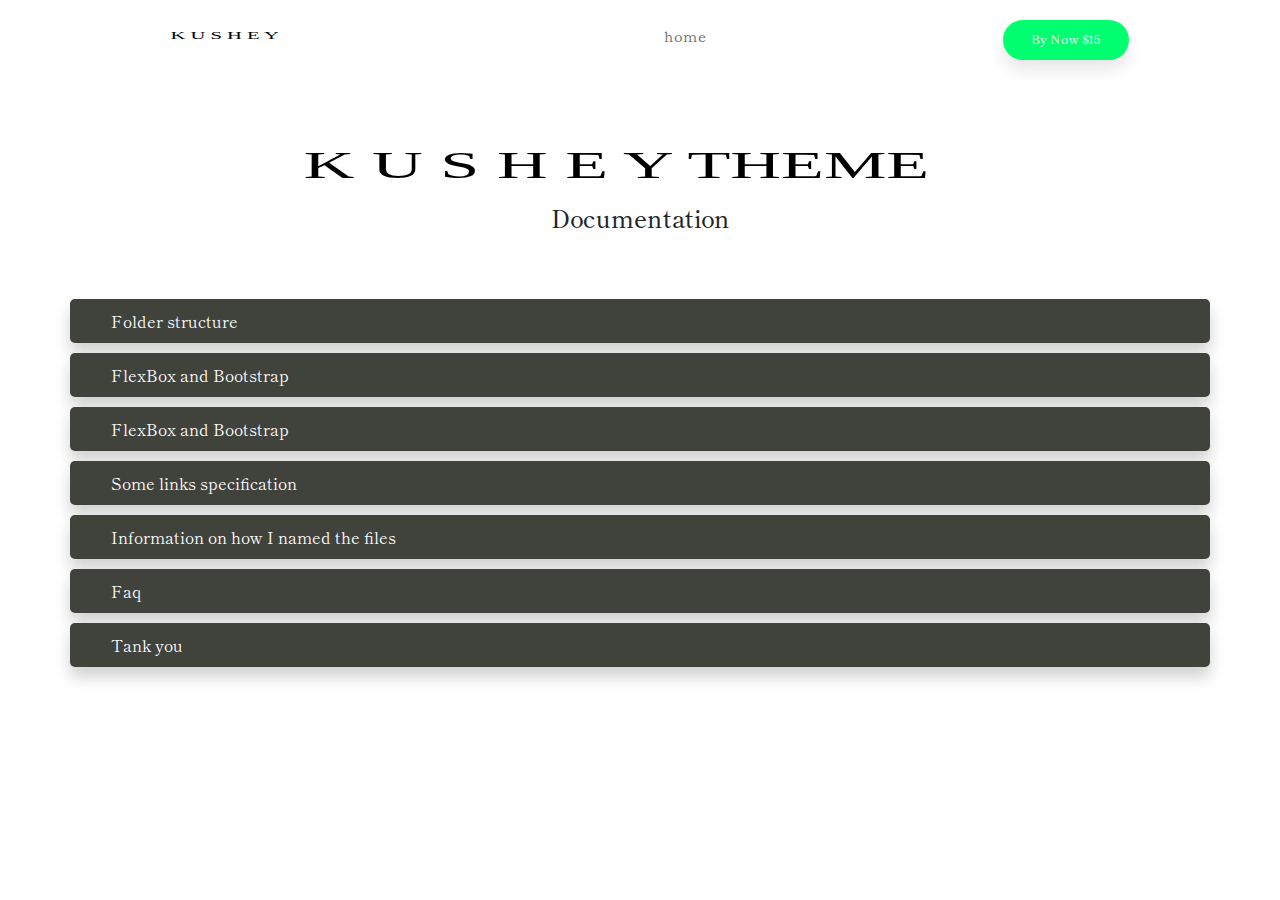
==== commit bb81d77e: "Update documentation.html" ====
--- a/template3_parent/documentation.html
+++ b/template3_parent/documentation.html
@@ -338,6 +338,22 @@
         </div>
         <div class="accordion_parent">
             <div class="accordion_title row">
+                <span class="col-lg-11  col-sm-11 col-10 ml-3">FlexBox and Bootstrap</span>
+                <strong class="plus_signe_accordion"><i style='font-size:20px'
+                        class='fas fa-plus text-center'></i></strong>
+            </div>
+            <div class="accordion_child complemention">
+                <p class="mt-3">In this project i have combined the native css flexbox and the bootstrap flexbox, so
+                    eventually you
+                    will have to look in the css codes to see the structure of some elements that use the native css
+                    flexbox. If you have a good command of css and bootstrap you won't have enough problem understanding
+                    the codes. I have often used the css flexbox because the bootstrap flexbox is not complete enough.
+                    and I often avoided working with the responsive bootstrap system because this system often did not
+                    meet my expectations.</p>
+            </div>
+        </div>
+        <div class="accordion_parent">
+            <div class="accordion_title row">
                 <span class="col-lg-11  col-sm-11 col-10 ml-3">Some links specification</span>
                 <strong class="plus_signe_accordion"><i style='font-size:20px'
                         class='fas fa-plus text-center'></i></strong>
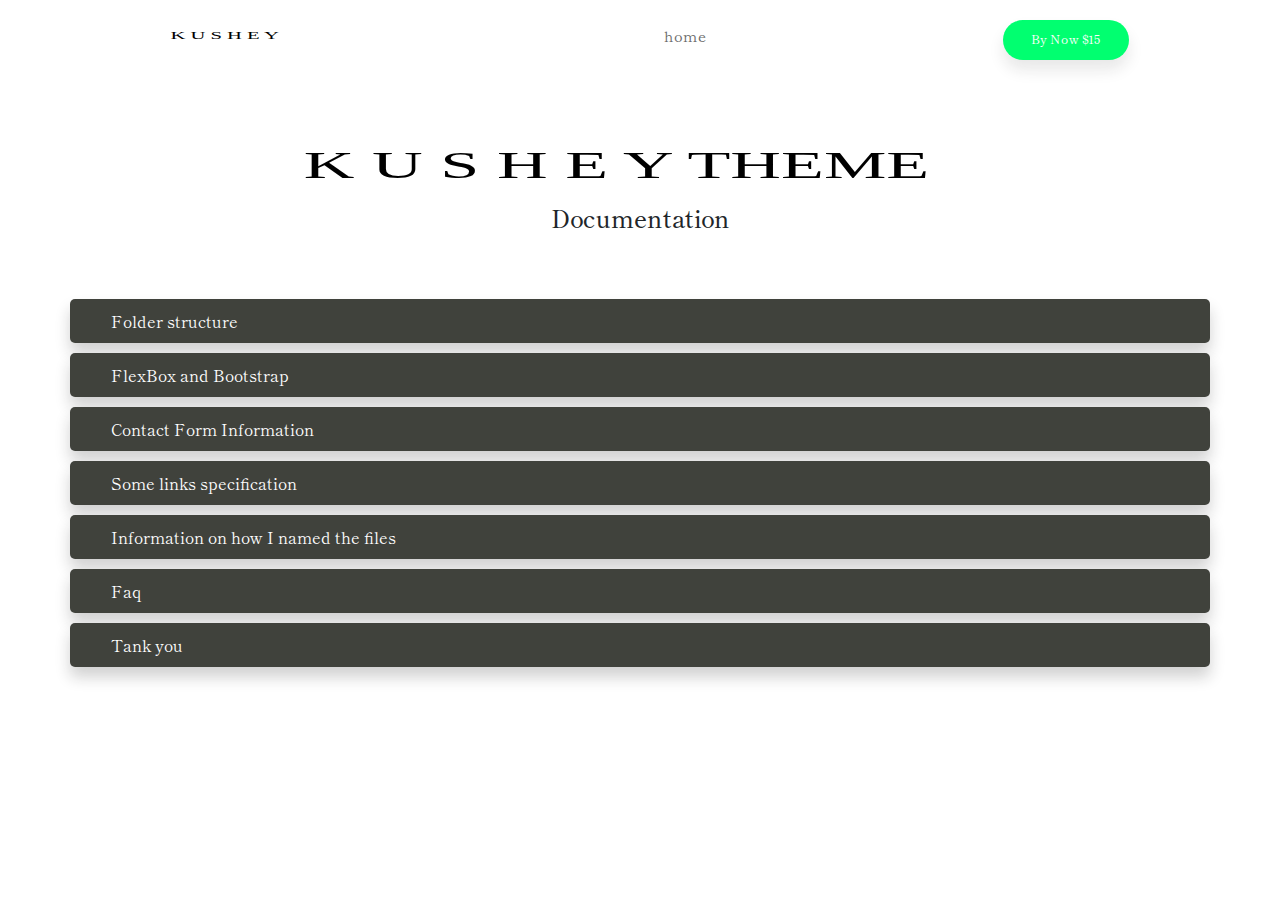
==== commit cf07cb0b: "Update documentation.html" ====
--- a/template3_parent/documentation.html
+++ b/template3_parent/documentation.html
@@ -338,18 +338,13 @@
         </div>
         <div class="accordion_parent">
             <div class="accordion_title row">
-                <span class="col-lg-11  col-sm-11 col-10 ml-3">FlexBox and Bootstrap</span>
-                <strong class="plus_signe_accordion"><i style='font-size:20px'
-                        class='fas fa-plus text-center'></i></strong>
-            </div>
-            <div class="accordion_child complemention">
-                <p class="mt-3">In this project i have combined the native css flexbox and the bootstrap flexbox, so
-                    eventually you
-                    will have to look in the css codes to see the structure of some elements that use the native css
-                    flexbox. If you have a good command of css and bootstrap you won't have enough problem understanding
-                    the codes. I have often used the css flexbox because the bootstrap flexbox is not complete enough.
-                    and I often avoided working with the responsive bootstrap system because this system often did not
-                    meet my expectations.</p>
+                <span class="col-lg-11  col-sm-11 col-10 ml-3">Contact Form Information</span>
+                <strong class="plus_signe_accordion"><i style='font-size:20px'
+                        class='fas fa-plus text-center'></i></strong>
+            </div>
+            <div class="accordion_child complemention">
+                <p class="mt-3">The form validation JS file is called form_validation.js. I just do a simple validation
+                    process. With the use of regex for email. But you can improve it if you want</p>
             </div>
         </div>
         <div class="accordion_parent">
